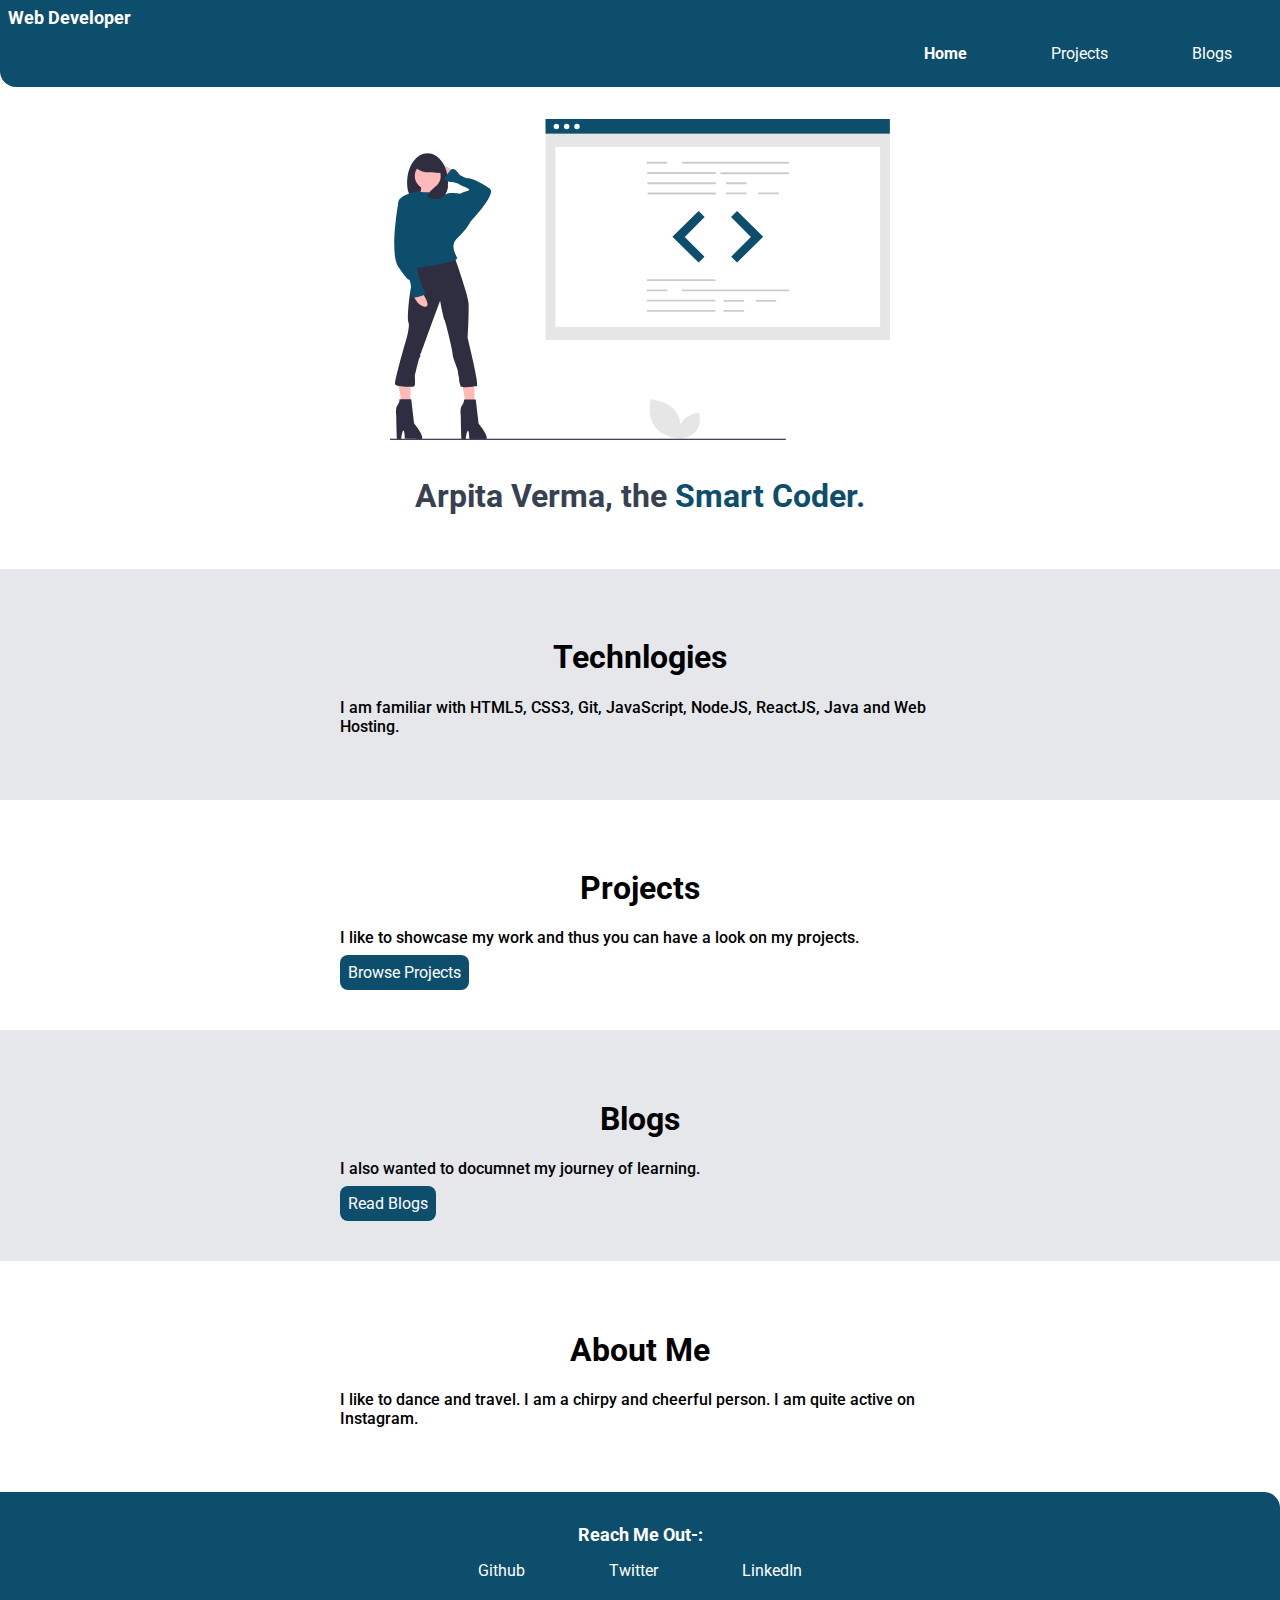
==== index.html @ 2eb5b925 "projects+blogs" ====
<!DOCTYPE html>
<html lang="en">
<head>
    <meta charset="UTF-8">
    <meta http-equiv="X-UA-Compatible" content="IE=edge">
    <meta name="viewport" content="width=device-width, initial-scale=1.0">
    <title>Home | Arpita Verma</title>
    <link rel="stylesheet" href="style.css">
</head>
<body>
    <nav class="navigation container">

        <div class="nav-brand">Web Developer</div>
        <ul class="non-bullet nav-pills">
            <li class="list-item-inline">
                <a class="links link-active" href="\">Home</a>
            </li>
            <li class="list-item-inline">
                <a class="links" href="projects.html">Projects</a>
            </li>
            <li class="list-item-inline">
                <a class="links" href="blogs.html">Blogs</a>
            </li>
        </ul>
    </nav>

    <header class="hero">
        <img class="hero-img" src="images\hero.svg" >
        <h1 class="hero-heading">Arpita Verma, the <span style="color:var(--primary-color)">Smart Coder.</span></h1>
    </header>
    
   
    
    <section class="section ow">
        <div class="container container-center">
        <h1>Technlogies</h1>
        <p>I am familiar with HTML5, CSS3, Git, JavaScript, NodeJS, ReactJS, Java and Web Hosting. </p>
    </div>
    </section>
    <section class="section">
        <div class="container container-center">
        <h1>Projects</h1>
        <p>I like to showcase my work and thus you can have a look on my projects.</p>
        <a class="links primary-link" href="/">Browse Projects</a>
    </div>
    </section>
    <section class="section ow">
        <div class="container container-center">
        <h1>Blogs</h1>
        <p>I also wanted to documnet my journey of learning. </p>
        <a class="links primary-link" href="/">Read Blogs</a>

    </div>
</section>
<section class="section">
    <div class="container container-center">
    <h1>About Me </h1>
    <p>I like to dance and travel. I am a chirpy and cheerful person. I am quite active on Instagram.</p>
    
</div>
</section>
    </section>

    <footer class="footer">
        <div class="footer-header">Reach Me Out-:</div>
        <ul class="social-links non-bullet">
            <li class="list-item-inline">
            <a class="links" href="https://github.com/arpita1899">Github
            </a>
        </li>
        <li class="list-item-inline">
            <a class="links" href="https://twitter.com/ArpitaV52476693">Twitter
            </a>
        </li>
        <li class="list-item-inline">
            <a class="links" href="https://www.linkedin.com/in/arpitav13/">LinkedIn
            </a>
        </li>
            


        </ul>
    
    </footer>
    
    
</body>
</html>
---- style.css ----
@import url('https://fonts.googleapis.com/css2?family=Roboto:wght@400;500&display=swap');

:root{
    --primary-color:#0E4E6D;
    --dark-gray:#374151;
    --off-white:#E5E7EB;
}




hr{
    margin:2rem 0rem;
}
body{
    font-family: 'Roboto', sans-serif;
    margin:0px;
}
p{
    font-weight: 500;
    

}


.container {
 padding:1rem;

}
.container-center{
    margin:auto;
    max-width:600px;
}
.links{
    box-sizing:border-box;
    text-decoration: none;
    padding:0.5rem;
     color:white; 
     margin-top:5rem;
     margin-bottom:1rem;

}

.primary-link{
   background-color:var(--primary-color);
   border-radius: 0.5rem;
   color:white;
   
   
}
.secondary-link{
    color:var(--primary-color);
    border-radius: 0.5rem;
    border:1px solid var(--primary-color);

}

.non-bullet{
    list-style: none;
}
.list-item-inline{
display:inline;
padding:2rem;
}

.navigation{
    background-color:var(--primary-color);
    color:white;
    padding:0.5rem;
    border-bottom-left-radius: 1rem;
}

.navigation .nav-brand{
    font-weight: bold;
    font-size:1.1rem;
}
.navigation .link{
    color:white;

}
.navigation .nav-pills{
    text-align:right;
}
.navigation .link-active{
    font-weight: bold;
}


.hero{
    padding:2rem;
}
.hero .hero-img{
    max-width: 500px;
    margin:auto;
    display: block;
}
.hero .hero-heading{
    text-align:center;
    color:var(--dark-gray);
    padding-top:1rem;
}

.section{
    padding:2rem;
}

.section h1{
    text-align:center;
    
}
.ow{
    background-color:var(--off-white);
}


footer{
    background-color: var(--primary-color);
    padding:2rem 1rem;
    text-align:center;
    color:white;
    border-top-right-radius: 1rem;
}


.footer .links{
    color:white;

}
.footer ul{
    padding-inline-start:0px;
}
.footer .footer-header{
    font-weight:bold;
    font-size:large;
}
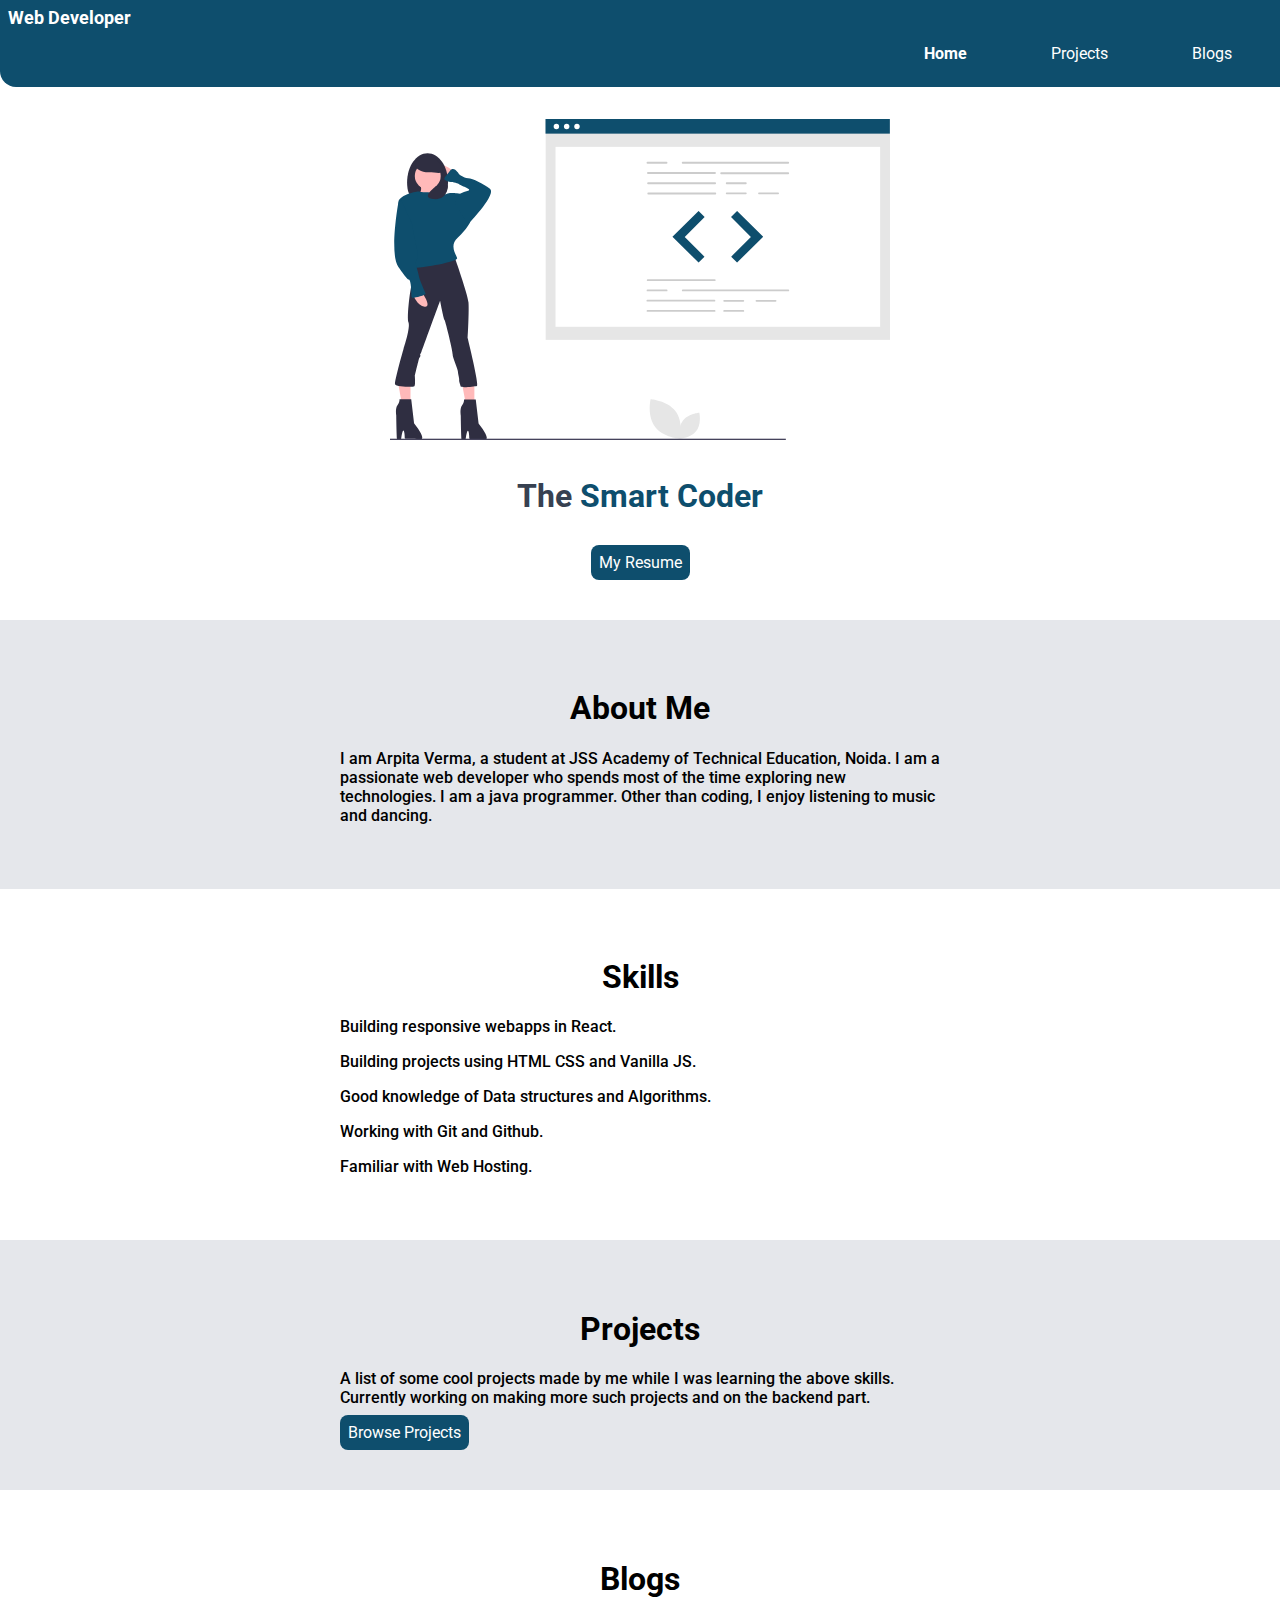
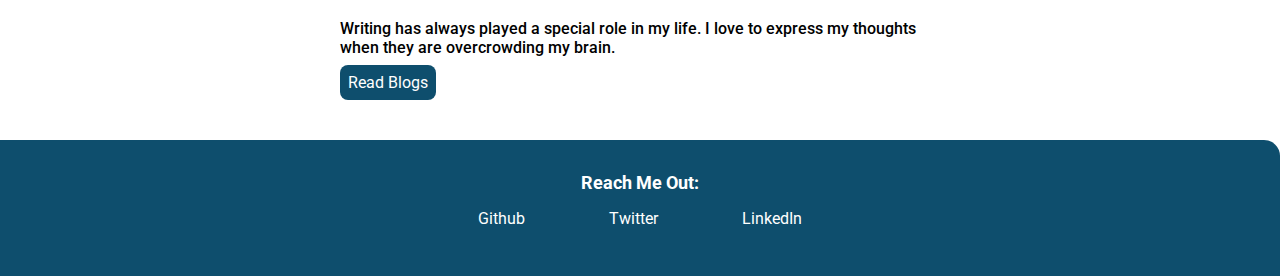
==== commit 20b66bbb: "modifications" ====
--- a/index.html
+++ b/index.html
@@ -26,43 +26,69 @@
 
     <header class="hero">
         <img class="hero-img" src="images\hero.svg" >
-        <h1 class="hero-heading">Arpita Verma, the <span style="color:var(--primary-color)">Smart Coder.</span></h1>
+        <h1 class="hero-heading">The <span style="color:var(--primary-color)">Smart Coder</span></h1>
+        <div class="container hero-heading">
+            <a class="links primary-link" href="https://drive.google.com/file/d/198rUOQEBXmNi5yoaGNqtLZj-uE9uSDd5/view?usp=sharing">My Resume</a>
+        </div>
+      
     </header>
     
    
     
     <section class="section ow">
         <div class="container container-center">
-        <h1>Technlogies</h1>
-        <p>I am familiar with HTML5, CSS3, Git, JavaScript, NodeJS, ReactJS, Java and Web Hosting. </p>
+        <h1>About Me </h1>
+    <p>I am Arpita Verma, a student at JSS Academy of Technical Education, Noida. I am a passionate web developer who spends most of the time exploring new technologies. I am a java programmer. Other than coding, I enjoy listening to music and dancing. </p>
+    
+
+       
     </div>
     </section>
     <section class="section">
         <div class="container container-center">
-        <h1>Projects</h1>
-        <p>I like to showcase my work and thus you can have a look on my projects.</p>
-        <a class="links primary-link" href="/">Browse Projects</a>
+            
+        <h1>Skills</h1>
+        <p>
+            Building responsive webapps in React.
+        </p>
+        <p>Building projects using HTML CSS and Vanilla JS.</p>
+        <p>
+        Good knowledge of Data structures and Algorithms.
+        </p>
+        <p>
+            Working with Git and Github.
+        </p>
+        <p>
+            Familiar with Web Hosting.
+        </p>
+       
     </div>
     </section>
     <section class="section ow">
         <div class="container container-center">
-        <h1>Blogs</h1>
-        <p>I also wanted to documnet my journey of learning. </p>
-        <a class="links primary-link" href="/">Read Blogs</a>
+            <h1>Projects</h1>
+            <p>A list of some cool projects made by me while I was learning the above skills.
+    
+                Currently working on making more such projects and on the backend part.
+            </p>
+            <a class="links primary-link" href="projects.html">Browse Projects</a>
+       
 
     </div>
 </section>
 <section class="section">
     <div class="container container-center">
-    <h1>About Me </h1>
-    <p>I like to dance and travel. I am a chirpy and cheerful person. I am quite active on Instagram.</p>
+        <h1>Blogs</h1>
+        <p>Writing has always played a special role in my life. I love to express my thoughts when they are overcrowding my brain.  </p>
+        <a class="links primary-link" href="blogs.html">Read Blogs</a>
+
     
 </div>
 </section>
-    </section>
+    
 
     <footer class="footer">
-        <div class="footer-header">Reach Me Out-:</div>
+        <div class="footer-header">Reach Me Out:</div>
         <ul class="social-links non-bullet">
             <li class="list-item-inline">
             <a class="links" href="https://github.com/arpita1899">Github
@@ -76,6 +102,7 @@
             <a class="links" href="https://www.linkedin.com/in/arpitav13/">LinkedIn
             </a>
         </li>
+    
             
 
 
--- a/style.css
+++ b/style.css
@@ -128,8 +128,32 @@
 }
 .footer ul{
     padding-inline-start:0px;
+
 }
 .footer .footer-header{
     font-weight:bold;
     font-size:large;
 }
+ul{
+    list-style-type: none;
+}
+.blogs-preview{
+    border-bottom: 1px solid #fafafa;
+    padding:2rem;
+    max-width:600px;
+    margin : 40px auto;
+    padding:20px;
+
+    
+
+  }
+  .blogs-preview:hover{
+    box-shadow:1px 3px 5px rgba(0,0,0,1);
+
+  }
+  .blogs-preview a{
+      text-decoration:none;
+      color:var(--primary-color);
+
+      
+  }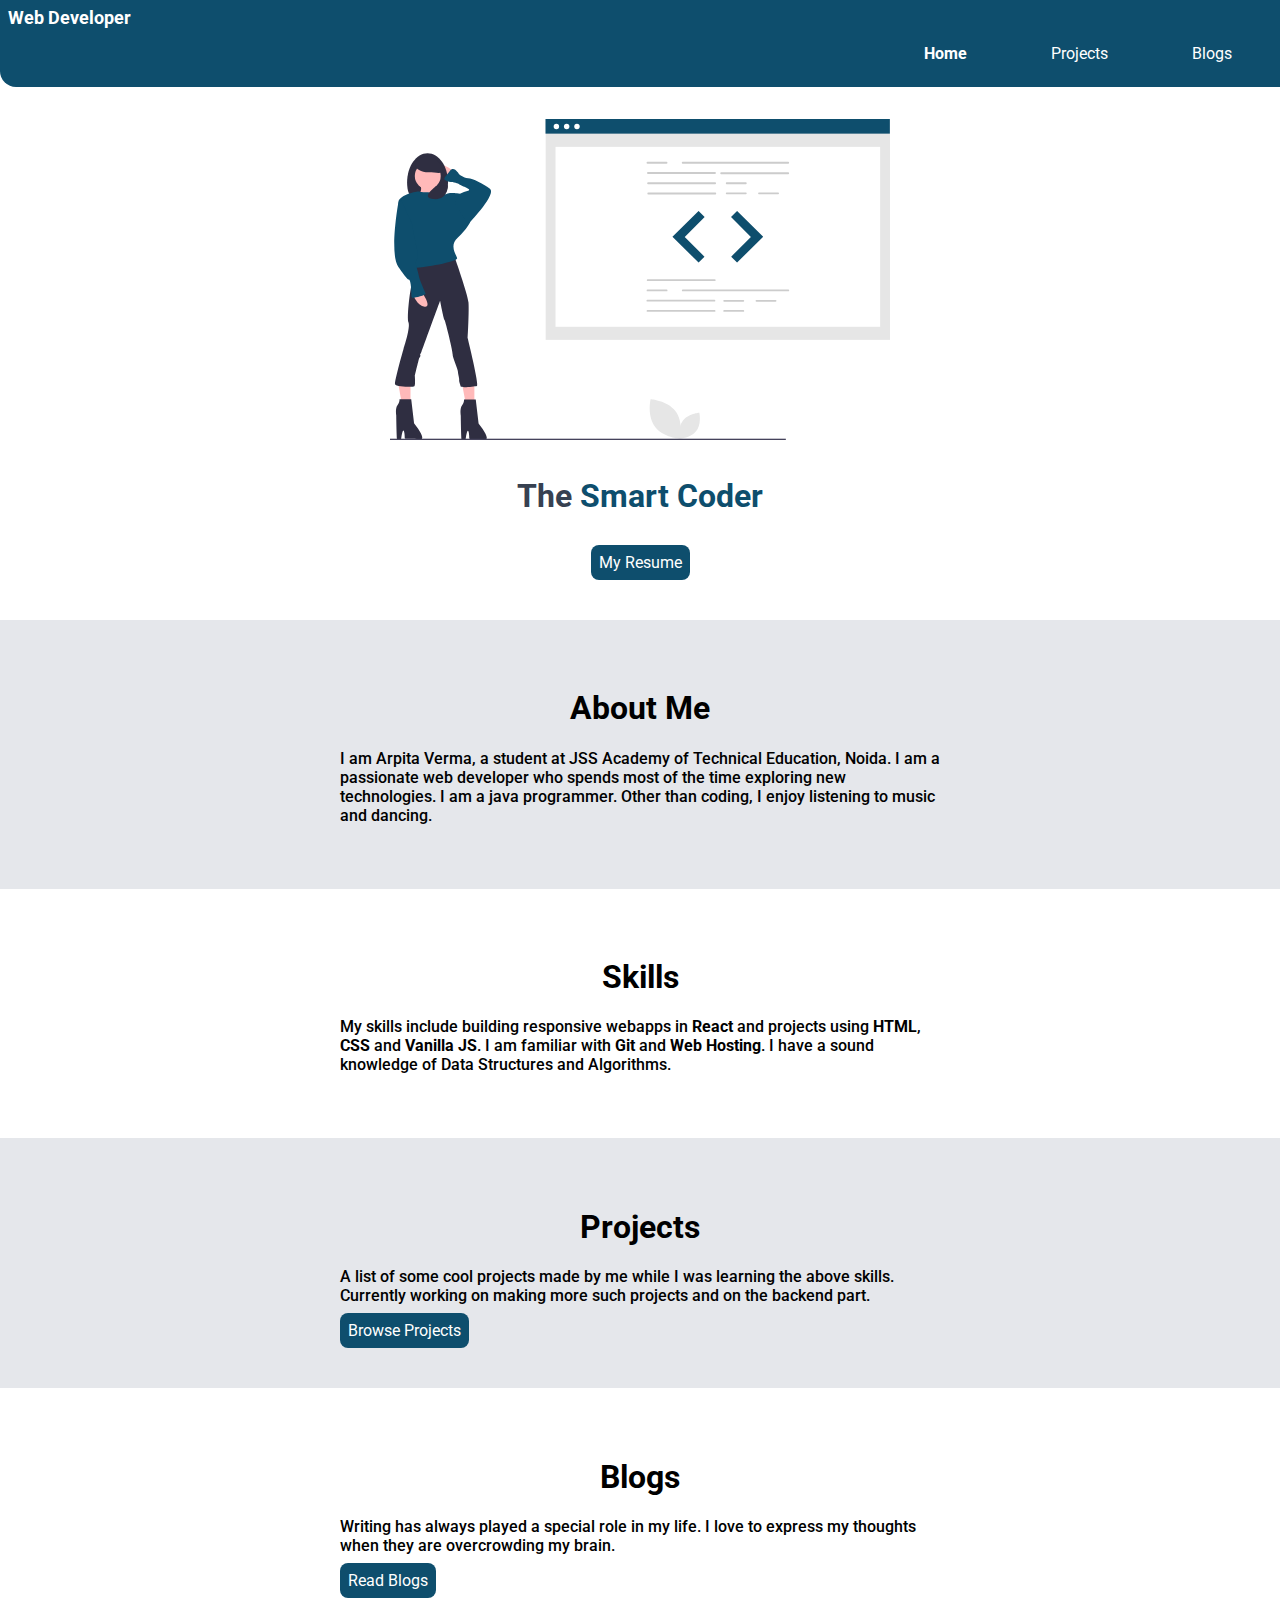
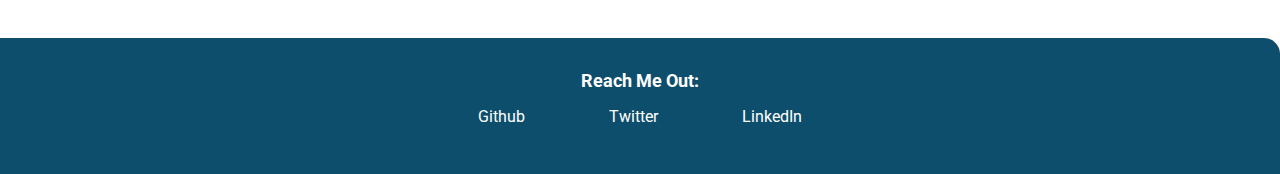
==== commit 22aae29b: "changes" ====
--- a/index.html
+++ b/index.html
@@ -49,17 +49,7 @@
             
         <h1>Skills</h1>
         <p>
-            Building responsive webapps in React.
-        </p>
-        <p>Building projects using HTML CSS and Vanilla JS.</p>
-        <p>
-        Good knowledge of Data structures and Algorithms.
-        </p>
-        <p>
-            Working with Git and Github.
-        </p>
-        <p>
-            Familiar with Web Hosting.
+            My skills include building responsive webapps in <b>React</b> and projects using <b>HTML</b>, <b>CSS</b> and <b>Vanilla JS</b>. I am familiar with <b>Git</b> and <b>Web Hosting</b>. I have a sound knowledge of Data Structures and Algorithms.
         </p>
        
     </div>
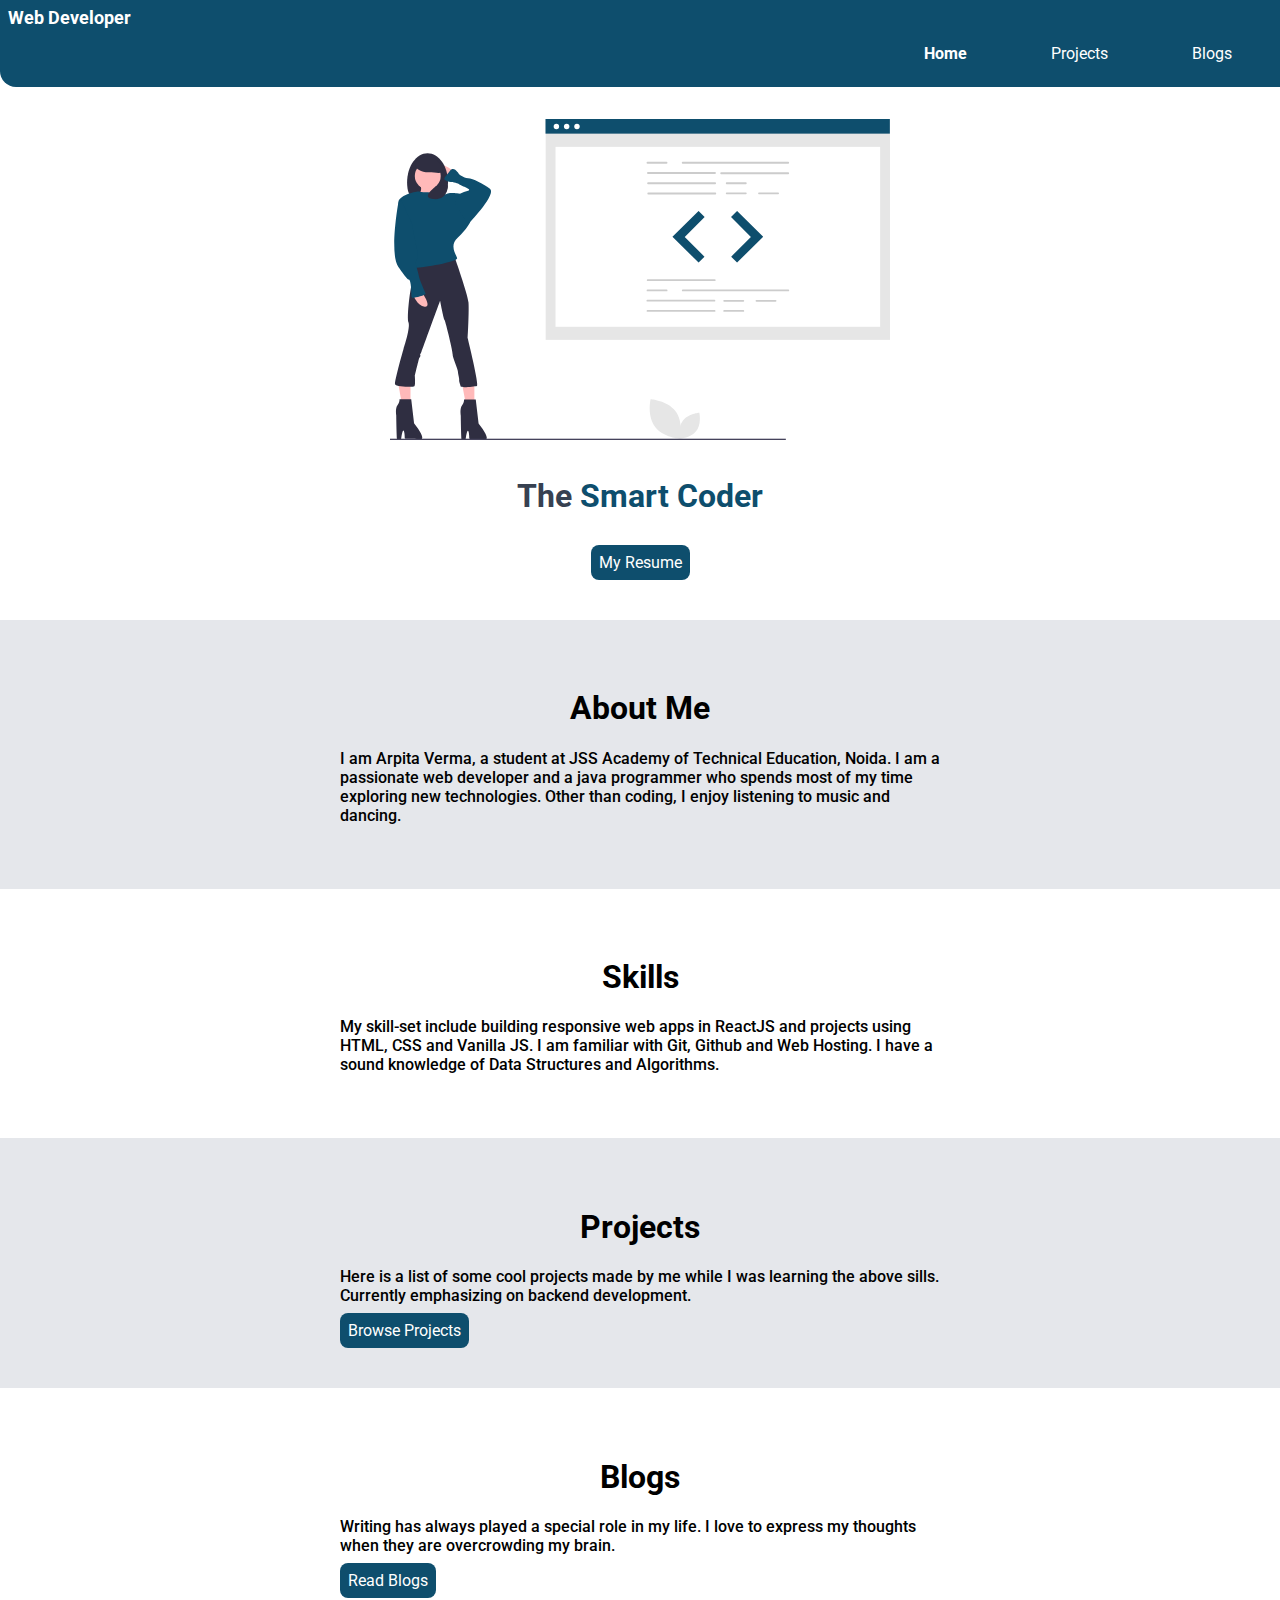
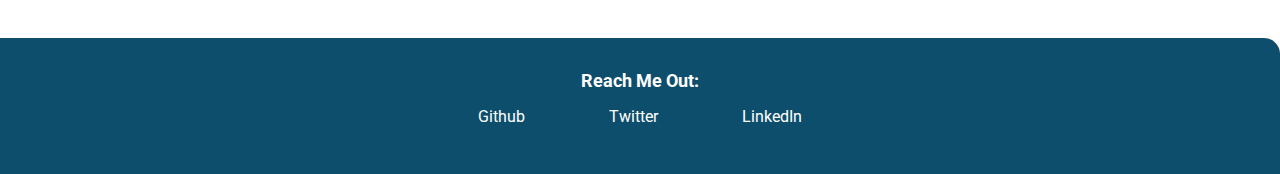
==== commit e6c5a4d4: "bugs" ====
--- a/index.html
+++ b/index.html
@@ -38,7 +38,7 @@
     <section class="section ow">
         <div class="container container-center">
         <h1>About Me </h1>
-    <p>I am Arpita Verma, a student at JSS Academy of Technical Education, Noida. I am a passionate web developer who spends most of the time exploring new technologies. I am a java programmer. Other than coding, I enjoy listening to music and dancing. </p>
+    <p>I am Arpita Verma, a student at JSS Academy of Technical Education, Noida. I am a passionate web developer and a java programmer who spends most of my time exploring new technologies. Other than coding, I enjoy listening to music and dancing. </p>
     
 
        
@@ -49,7 +49,7 @@
             
         <h1>Skills</h1>
         <p>
-            My skills include building responsive webapps in <b>React</b> and projects using <b>HTML</b>, <b>CSS</b> and <b>Vanilla JS</b>. I am familiar with <b>Git</b> and <b>Web Hosting</b>. I have a sound knowledge of Data Structures and Algorithms.
+            My skill-set include building responsive web apps in ReactJS and projects using HTML, CSS and Vanilla JS. I am familiar with Git, Github and Web Hosting. I have a sound knowledge of Data Structures and Algorithms.
         </p>
        
     </div>
@@ -57,9 +57,8 @@
     <section class="section ow">
         <div class="container container-center">
             <h1>Projects</h1>
-            <p>A list of some cool projects made by me while I was learning the above skills.
-    
-                Currently working on making more such projects and on the backend part.
+            <p>Here is a list of some cool projects made by me while I was learning the above sills. Currently emphasizing on backend development.
+                
             </p>
             <a class="links primary-link" href="projects.html">Browse Projects</a>
        
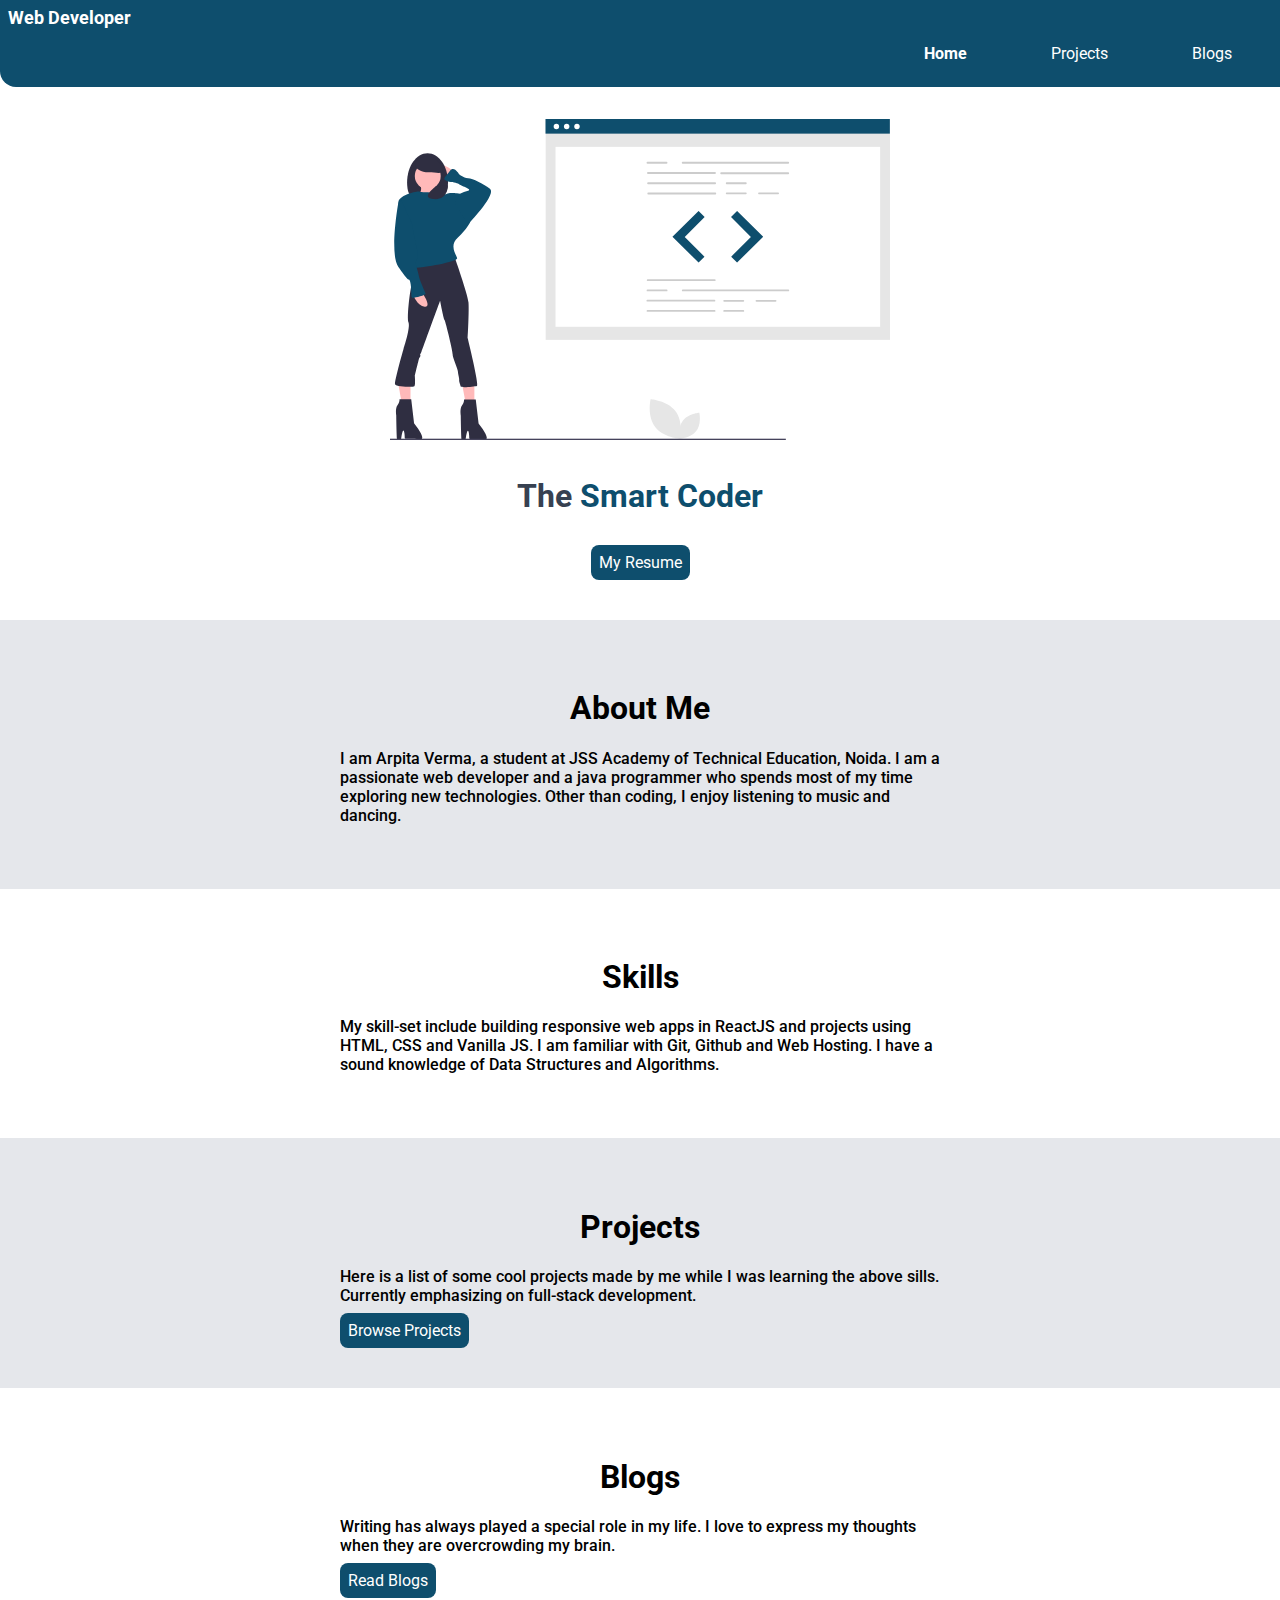
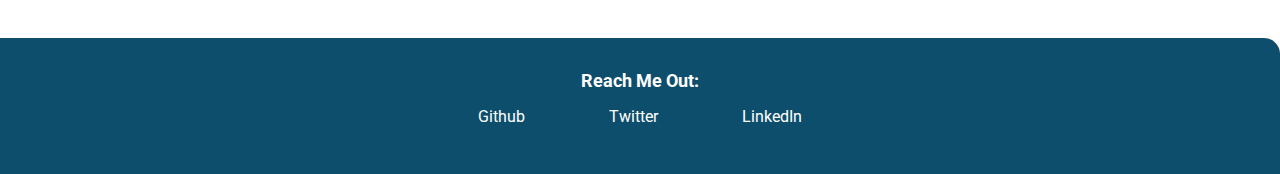
==== commit 0224b28c: "changes" ====
--- a/index.html
+++ b/index.html
@@ -57,7 +57,7 @@
     <section class="section ow">
         <div class="container container-center">
             <h1>Projects</h1>
-            <p>Here is a list of some cool projects made by me while I was learning the above sills. Currently emphasizing on backend development.
+            <p>Here is a list of some cool projects made by me while I was learning the above sills. Currently emphasizing on full-stack development.
                 
             </p>
             <a class="links primary-link" href="projects.html">Browse Projects</a>
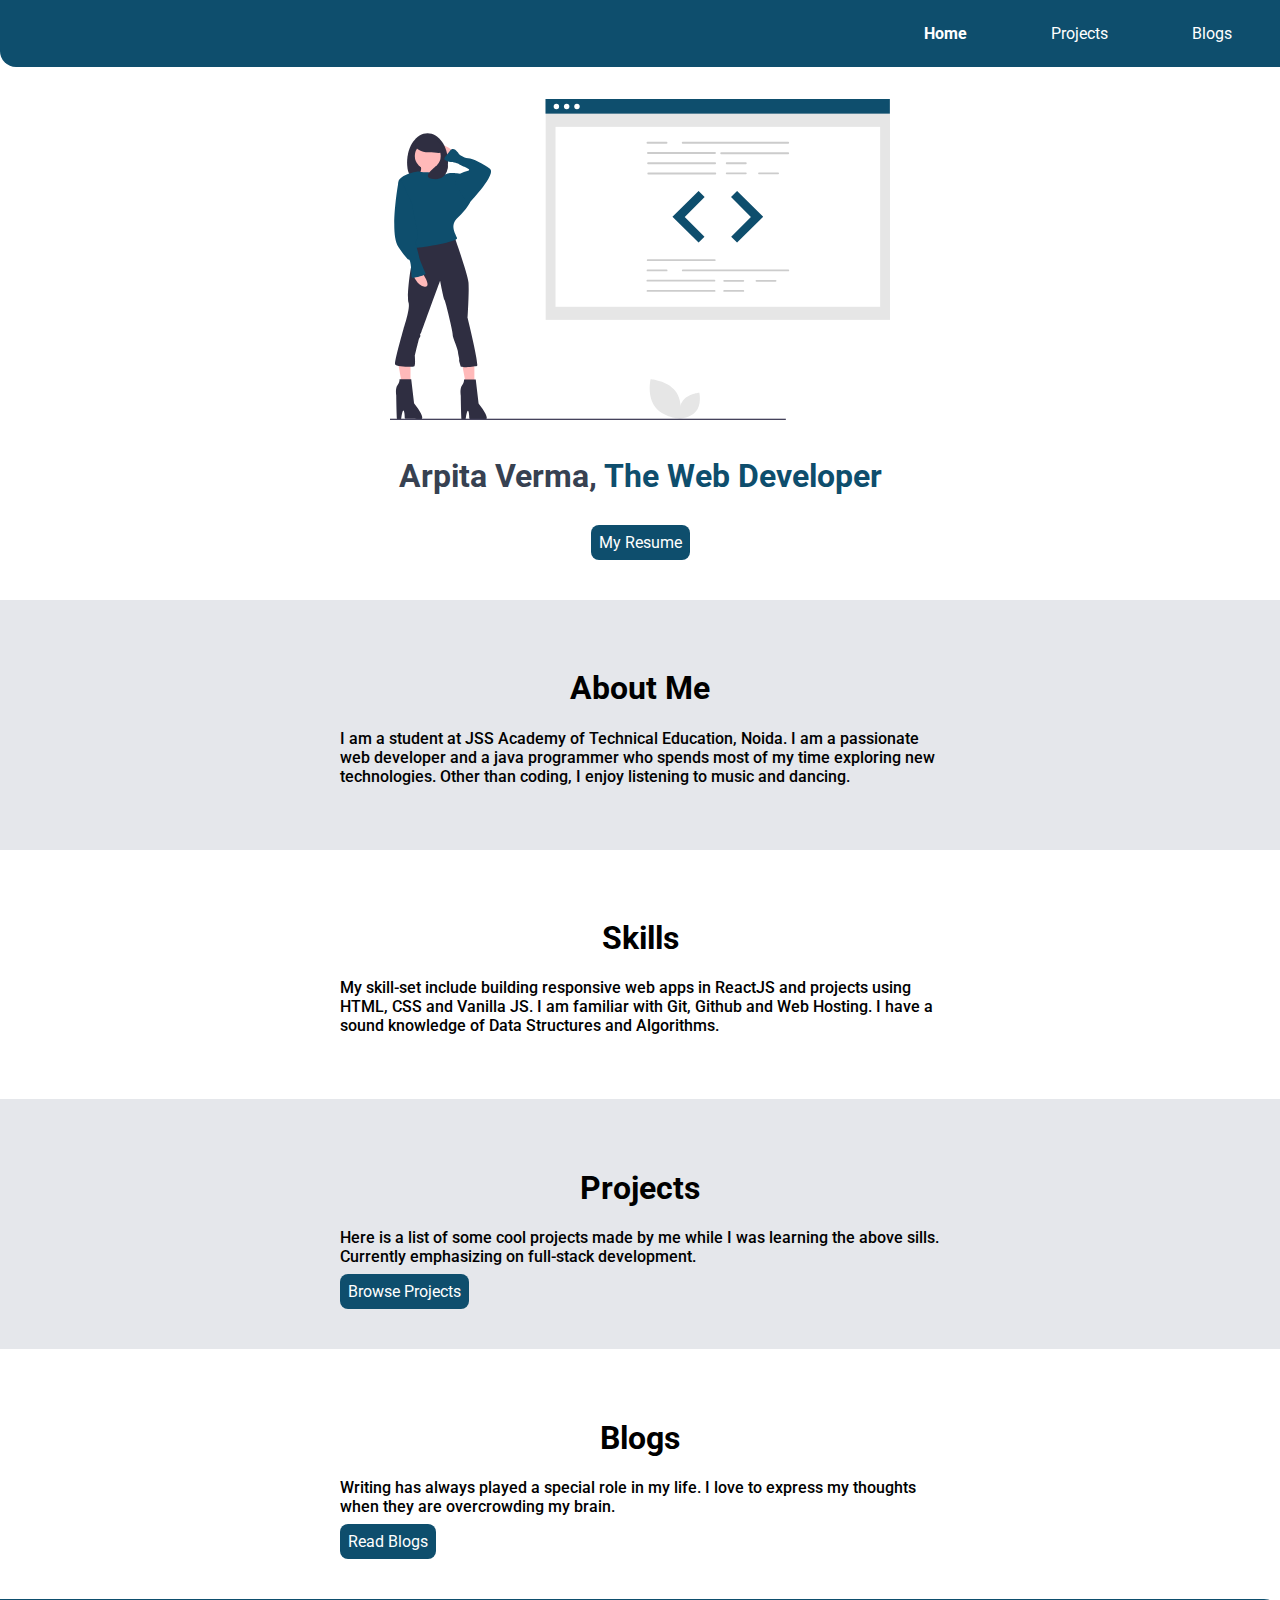
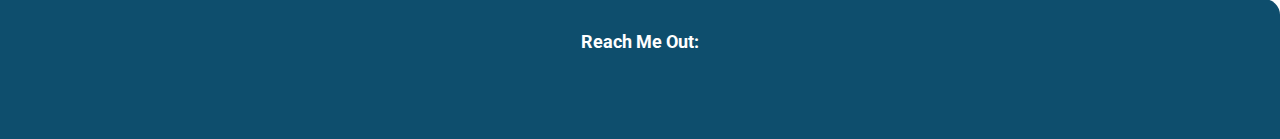
==== commit 1fcbef66: "bugs" ====
--- a/index.html
+++ b/index.html
@@ -6,15 +6,23 @@
     <meta name="viewport" content="width=device-width, initial-scale=1.0">
     <title>Home | Arpita Verma</title>
     <link rel="stylesheet" href="style.css">
+    <link
+    rel="stylesheet"
+    href="https://cdnjs.cloudflare.com/ajax/libs/font-awesome/5.15.3/css/all.min.css"
+    integrity="sha512-iBBXm8fW90+nuLcSKlbmrPcLa0OT92xO1BIsZ+ywDWZCvqsWgccV3gFoRBv0z+8dLJgyAHIhR35VZc2oM/gI1w=="
+    crossorigin="anonymous"
+    referrerpolicy="no-referrer"
+  />
 </head>
 <body>
     <nav class="navigation container">
 
-        <div class="nav-brand">Web Developer</div>
+        <div class="nav-brand"></div>
         <ul class="non-bullet nav-pills">
             <li class="list-item-inline">
                 <a class="links link-active" href="\">Home</a>
             </li>
+            
             <li class="list-item-inline">
                 <a class="links" href="projects.html">Projects</a>
             </li>
@@ -26,9 +34,9 @@
 
     <header class="hero">
         <img class="hero-img" src="images\hero.svg" >
-        <h1 class="hero-heading">The <span style="color:var(--primary-color)">Smart Coder</span></h1>
+        <h1 class="hero-heading">Arpita Verma, <span style="color:var(--primary-color)"> The Web Developer</span></h1>
         <div class="container hero-heading">
-            <a class="links primary-link" href="https://drive.google.com/file/d/198rUOQEBXmNi5yoaGNqtLZj-uE9uSDd5/view?usp=sharing">My Resume</a>
+            <a class="links primary-link" href="https://drive.google.com/file/d/1HsMJM1i8hZu7JLlizvYxAshazWSJq4eO/view?usp=sharing">My Resume</a>
         </div>
       
     </header>
@@ -38,7 +46,7 @@
     <section class="section ow">
         <div class="container container-center">
         <h1>About Me </h1>
-    <p>I am Arpita Verma, a student at JSS Academy of Technical Education, Noida. I am a passionate web developer and a java programmer who spends most of my time exploring new technologies. Other than coding, I enjoy listening to music and dancing. </p>
+    <p>I am a student at JSS Academy of Technical Education, Noida. I am a passionate web developer and a java programmer who spends most of my time exploring new technologies. Other than coding, I enjoy listening to music and dancing. </p>
     
 
        
@@ -80,15 +88,18 @@
         <div class="footer-header">Reach Me Out:</div>
         <ul class="social-links non-bullet">
             <li class="list-item-inline">
-            <a class="links" href="https://github.com/arpita1899">Github
+                <a class="links" href="https://github.com/ArpitaV13">
+                    <i class="fab fa-github"></i>
+                  </a>
+        </li>
+        <li class="list-item-inline">
+            <a class="links" href="https://twitter.com/ArpitaV13"
+            ><i class="fab fa-twitter"></i>
             </a>
         </li>
         <li class="list-item-inline">
-            <a class="links" href="https://twitter.com/ArpitaV52476693">Twitter
-            </a>
-        </li>
-        <li class="list-item-inline">
-            <a class="links" href="https://www.linkedin.com/in/arpitav13/">LinkedIn
+            <a class="links" href="https://www.linkedin.com/in/arpitav13/">
+                <i class="fab fa-linkedin-in"></i>
             </a>
         </li>
     
--- a/style.css
+++ b/style.css
@@ -17,10 +17,9 @@
     margin:0px;
 }
 p{
-    font-weight: 500;
-    
+    font-weight:500;
+}
 
-}
 
 
 .container {
@@ -124,7 +123,12 @@
 
 .footer .links{
     color:white;
+    font-size:1.2rem;
 
+
+}
+.footer .links :hover{
+    color:black;
 }
 .footer ul{
     padding-inline-start:0px;
@@ -156,4 +160,14 @@
       color:var(--primary-color);
 
       
+  }
+
+  @media all and (max-width:480px){
+      .list-item-inline{
+          display:block;
+      }
+      .hero .hero-img{
+        max-width: 300px;
+        margin:auto;
+      }
   }